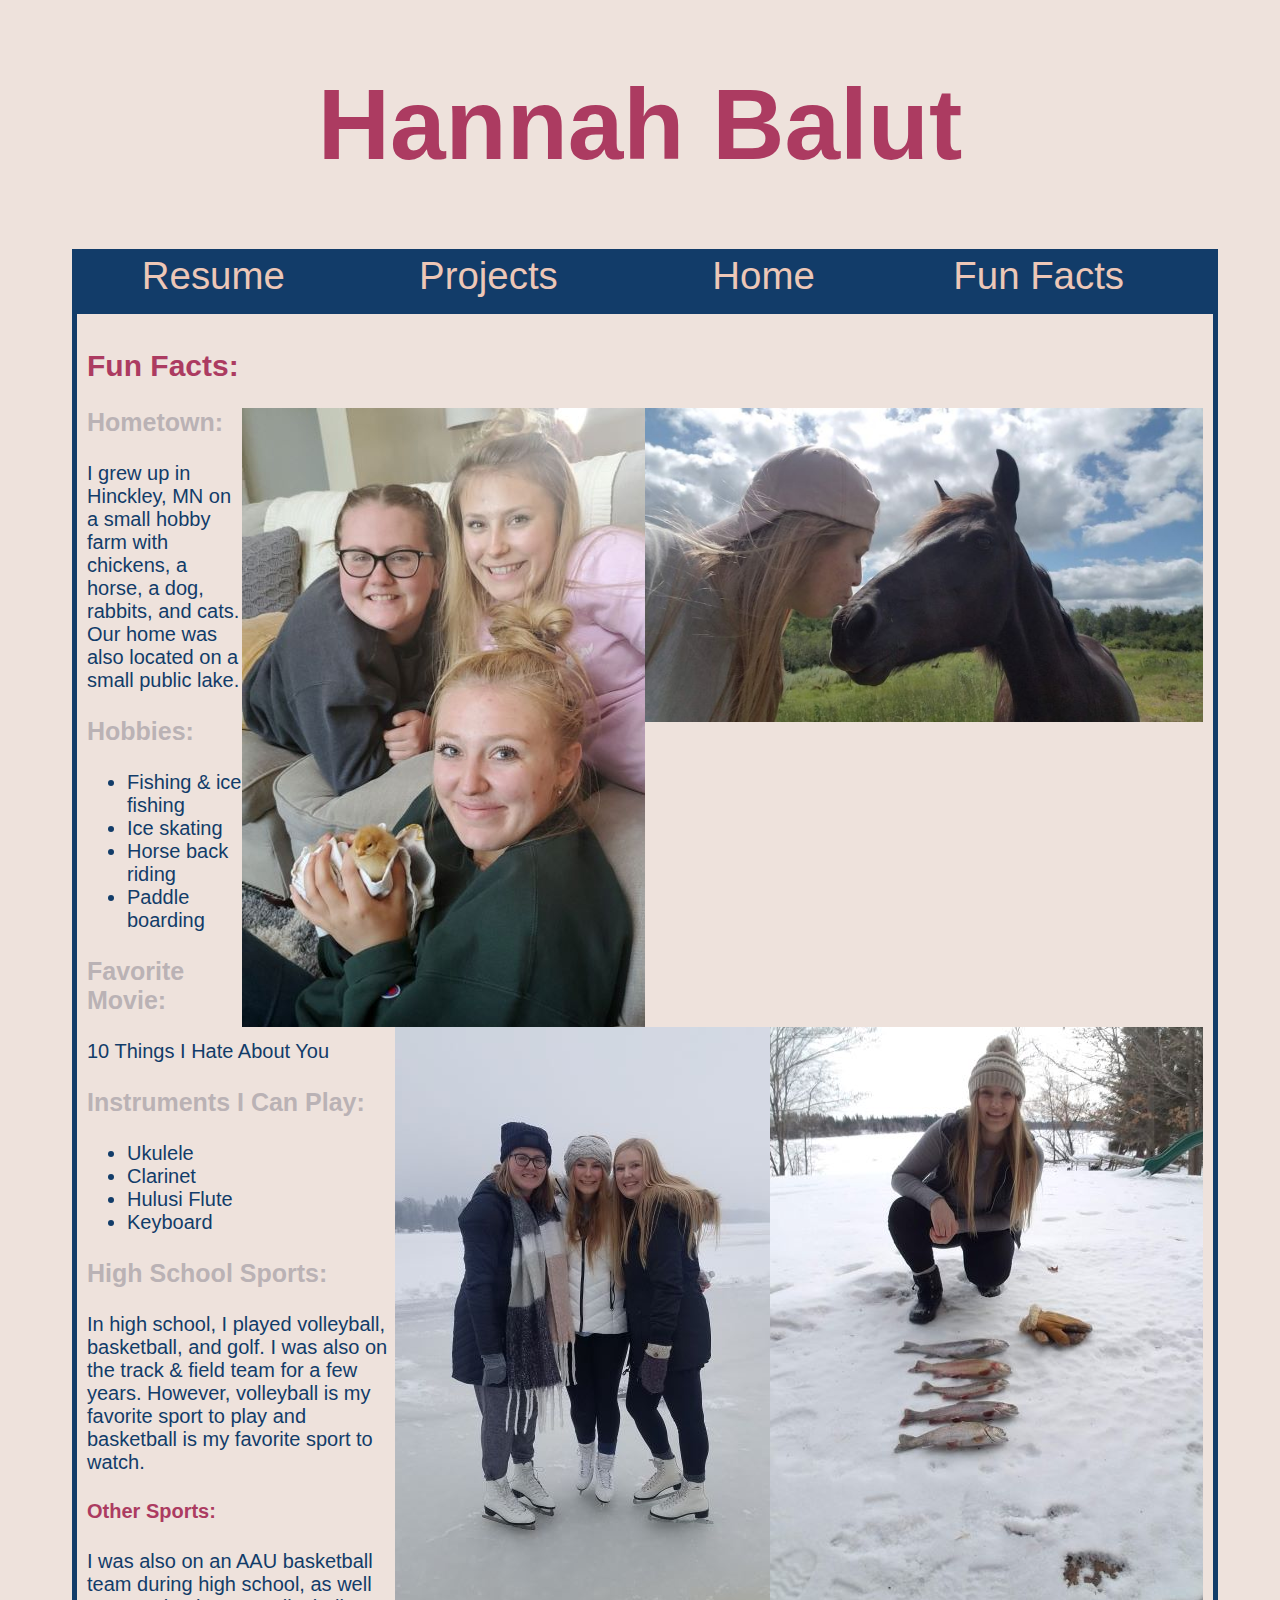
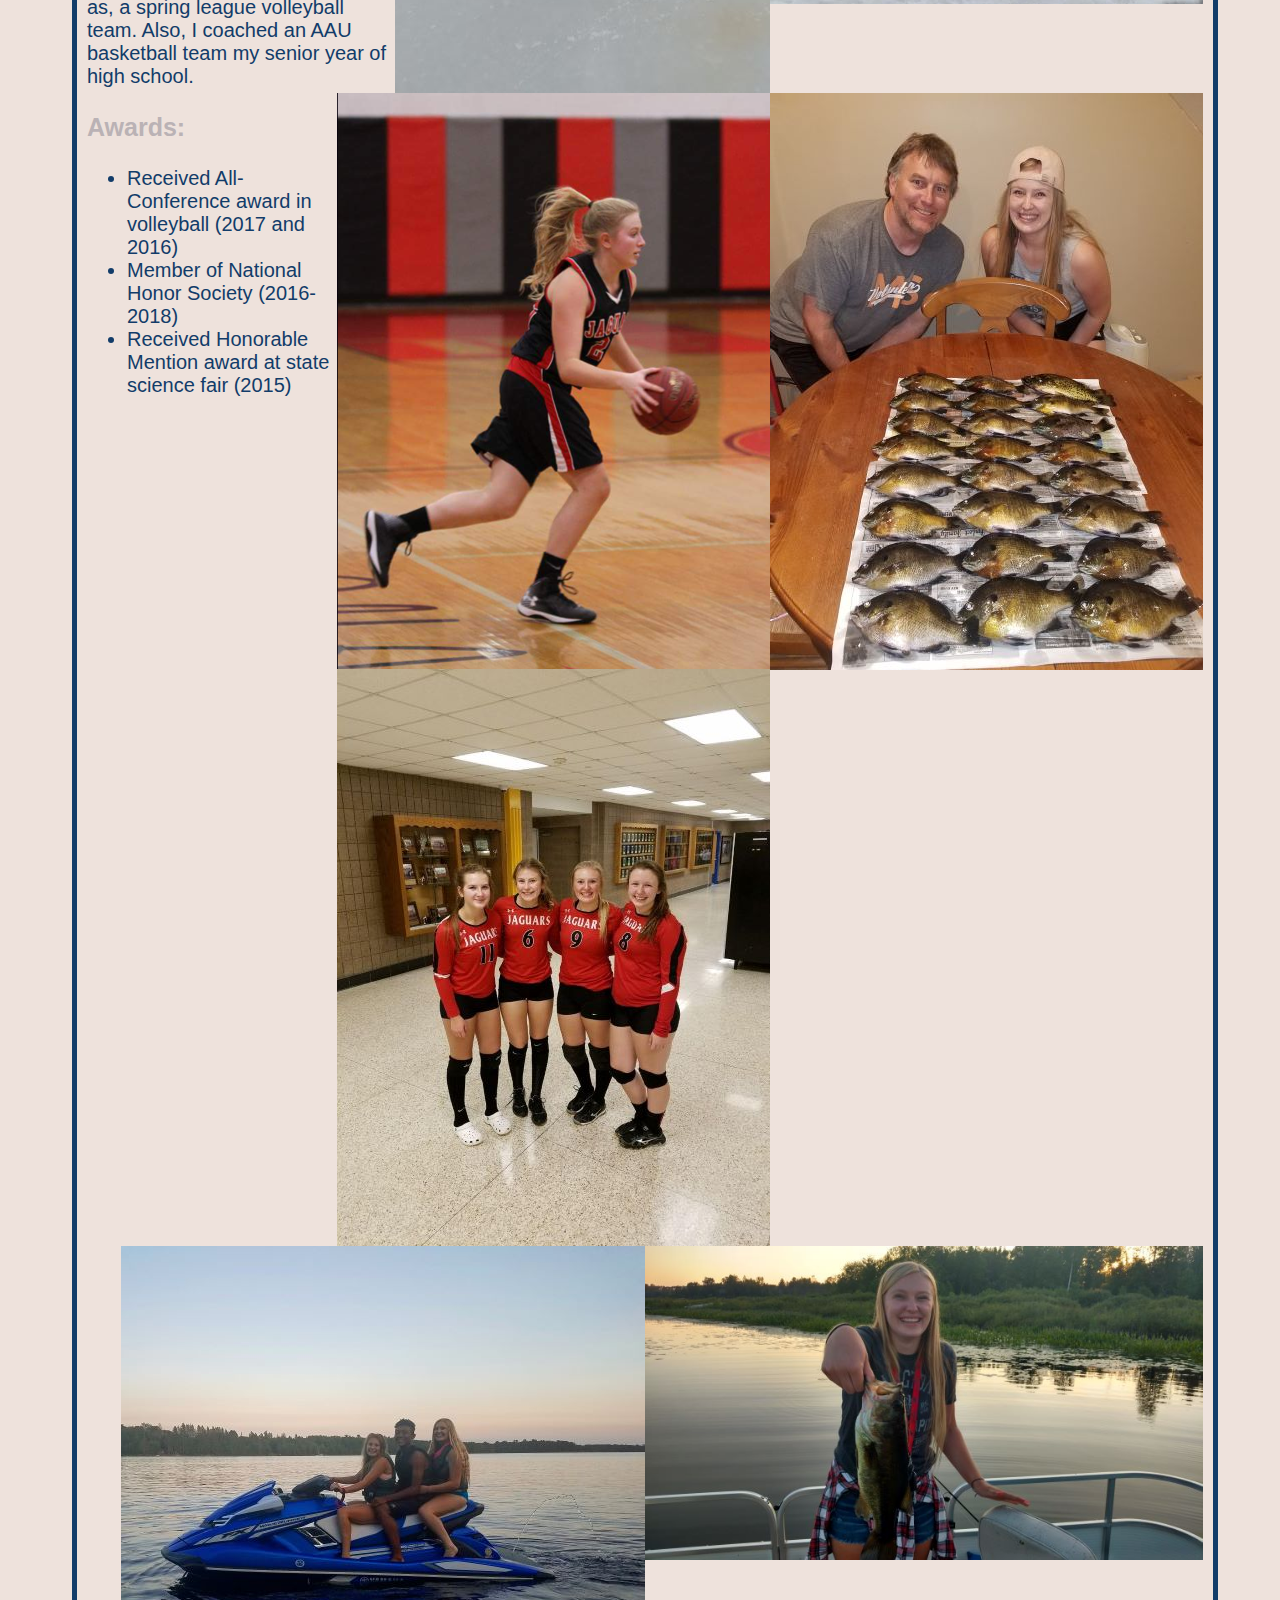
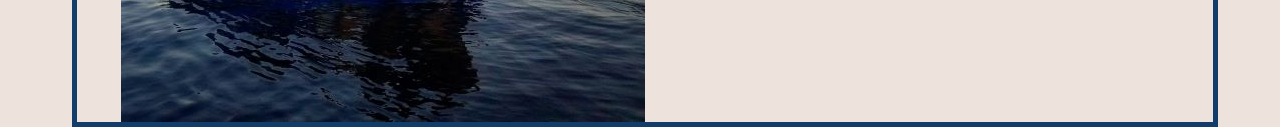
==== fun.html @ fd762564 "Update fun.html" ====
<!DOCTYPE html>
<html>
    <link rel="stylesheet"href="style.css"/>
        <head>
            <meta charset="utf-8"/>
            <meta name="viewport" content="width=device-width, initial-scale=1">
            <title>HannahBalut</title>
        </head>
<body style="background-color:#EEE2DC;">
    <h1>Hannah Balut</h1>
    <nav>
        <div id="nav">
            <div class="box">
                <a href="resume.html">Resume</a><br/>
            </div>
            <div class="box">
                <a href="projects.html">Projects</a><br/>
            </div>
            <div class="box">
                <a href="index.html">Home</a><br/>
            </div>
            <div class="box">
                <a href="fun.html">Fun Facts</a><br/>
            </div>
        </div>
    </nav>
    <div class="allinfo">
        <div class="textinfo">
            <h2>Fun Facts:</h2>
            <img src="horse.jpg" alt="Horse" />
            <img src="chicken.jpg" alt="Baby Chick"/>
            <img src="fish4.jpg" alt="Fishing Photo"/>
            <img src="iceskate.jpg" alt="Ice Skaing"/>
            <img src="fish3.jpg" alt="Fishing Photo"/>
            <img src="basketball1.jpg" alt="Basketball"/>
            <img src="volleyball.jpg" alt="volleyball Photo"/>
            <img src="fish.jpg" alt="Fishing Photo"/>
            <img src="jetski.jpg" alt="Jet Ski" />
            <h3>Hometown:</h3>
            <p>I grew up in Hinckley, MN on a small hobby farm with chickens, a horse, a dog, rabbits, and cats.  Our home was also located on a small public lake.</p>
            <h3>Hobbies:</h3>
            <ul>
                <li>Fishing & ice fishing</li>
                <li>Ice skating</li>
                <li>Horse back riding</li>
                <li>Paddle boarding</li>
            </ul>
            <h3>Favorite Movie:</h3>
            <p>10 Things I Hate About You</p>
            <h3>Instruments I Can Play:</h3>
            <ul>
                <li>Ukulele</li>
                <li>Clarinet</li>
                <li>Hulusi Flute</li>
                <li>Keyboard</li>
            </ul>
            <h3>High School Sports:</h3>
            <p>In high school, I played volleyball, basketball, and golf.  I was also on the track & field team for a few years.  However, volleyball is my favorite sport to play and basketball is my favorite sport to watch.</p>
            <h4>Other Sports:</h4>
            <p>I was also on an AAU basketball team during high school, as well as, a spring league volleyball team.  Also, I coached an AAU basketball team my senior year of high school.</p>
            <h3>Awards:</h3>
            <ul>
                <li>Received All-Conference award in volleyball (2017 and 2016)</li>
                <li>Member of National Honor Society (2016-2018)</li>
                <li>Received Honorable Mention award at state science fair (2015)</li>
            </ul>
        </div>
    </div>

</body>
</html>
---- style.css ----
html{
    font-size: 62.5%;
    margin-left: 5%;
    margin-right: 5%;
}

h1 {
    font-size: 10rem;
    font-family: "Arial Black", sans-serif;
    color: #AC3B61;
    text-align: center;
}

#nav {
    margin: auto;
    background-color: #123C69;
    border-style: solid;
    border-color: #123C69;
    border-width: 0.5rem;
    width: 100%;
    height: 5rem;
}

.box {
    margin: auto;
    display:inline-block;
    position:relative;
    height: 100%;
    width: 24%;
    text-align: center;
}

a:link, a:visited {
    margin: auto;
    color: #EDC7B7;
    font-size: 3vw;
    text-align: center;
    display: inline-block;
    font-family: "Lucida Sans Unicode", "Lucida Grande", sans-serif;
    text-decoration: none;
  }

  a.greylink:link, a.greylink:visited {
    text-align: left;
    font-size: 2.5rem;
    color: #BAB2B5;
    padding: 1rem;
    font-family: "Comic Sans MS", cursive, sans-serif;
    font-weight: bold;
}

a.greylink:hover {
    color: #7e7a7c;
}

#bold {
    font-style: bold;
}

p {
    font-size: 2rem;
    color: #123C69;
    padding-right: 10%;
}

img {
    float: right;
    max-width: 50%;
}

h2 {
    font-size: 3rem;
    color: #AC3B61;
}

h3 {
    font-size: 2.5rem;
    color: #BAB2B5;
}

h4 {
    font-size: 2rem;
    color: #AC3B61;
}

ul {
    font-size: 2rem;
    color: #123C69;
}

.textinfo {
    padding: 1rem;
    font-family: "Comic Sans MS", cursive, sans-serif;
}

.allinfo {
    margin: auto;
    border-style: solid;
    border-color: #123C69;
    border-width: 0.5rem;
    float: left;
    width: 100%;    
    height: auto;
}
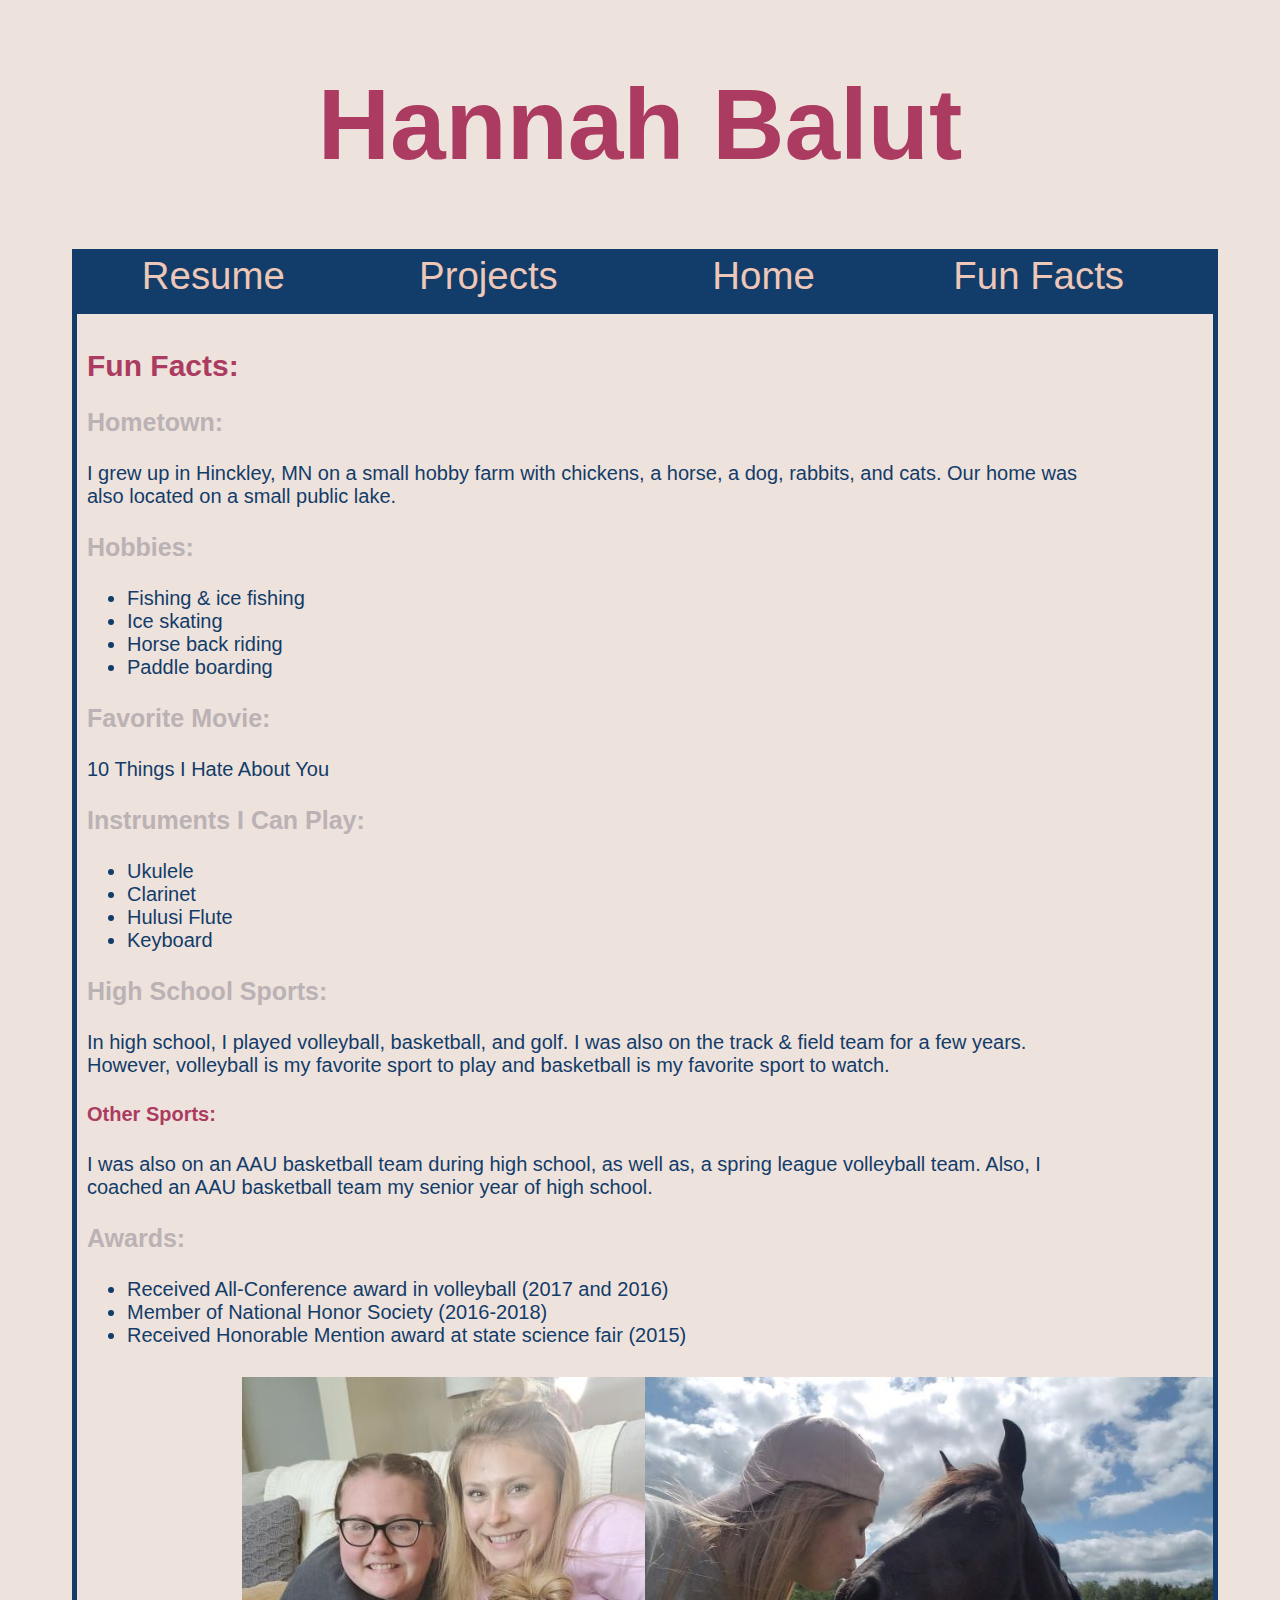
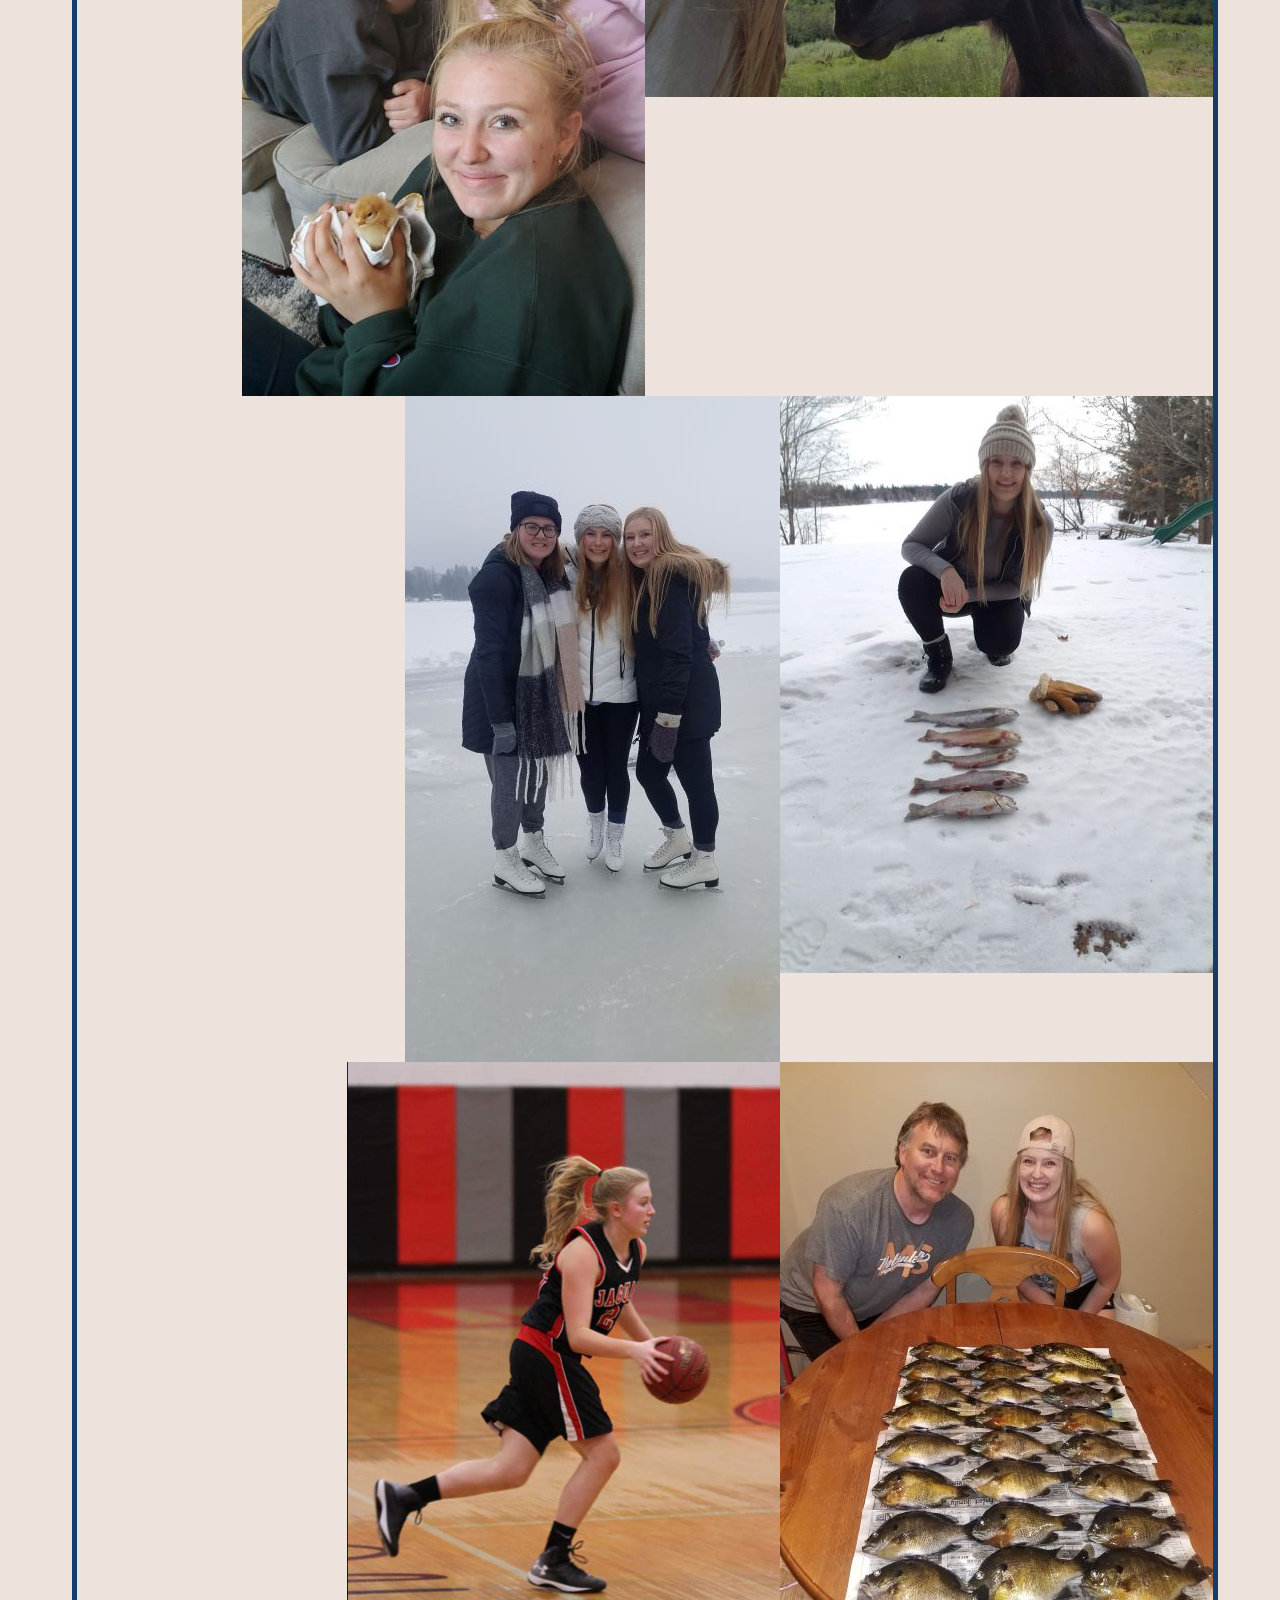
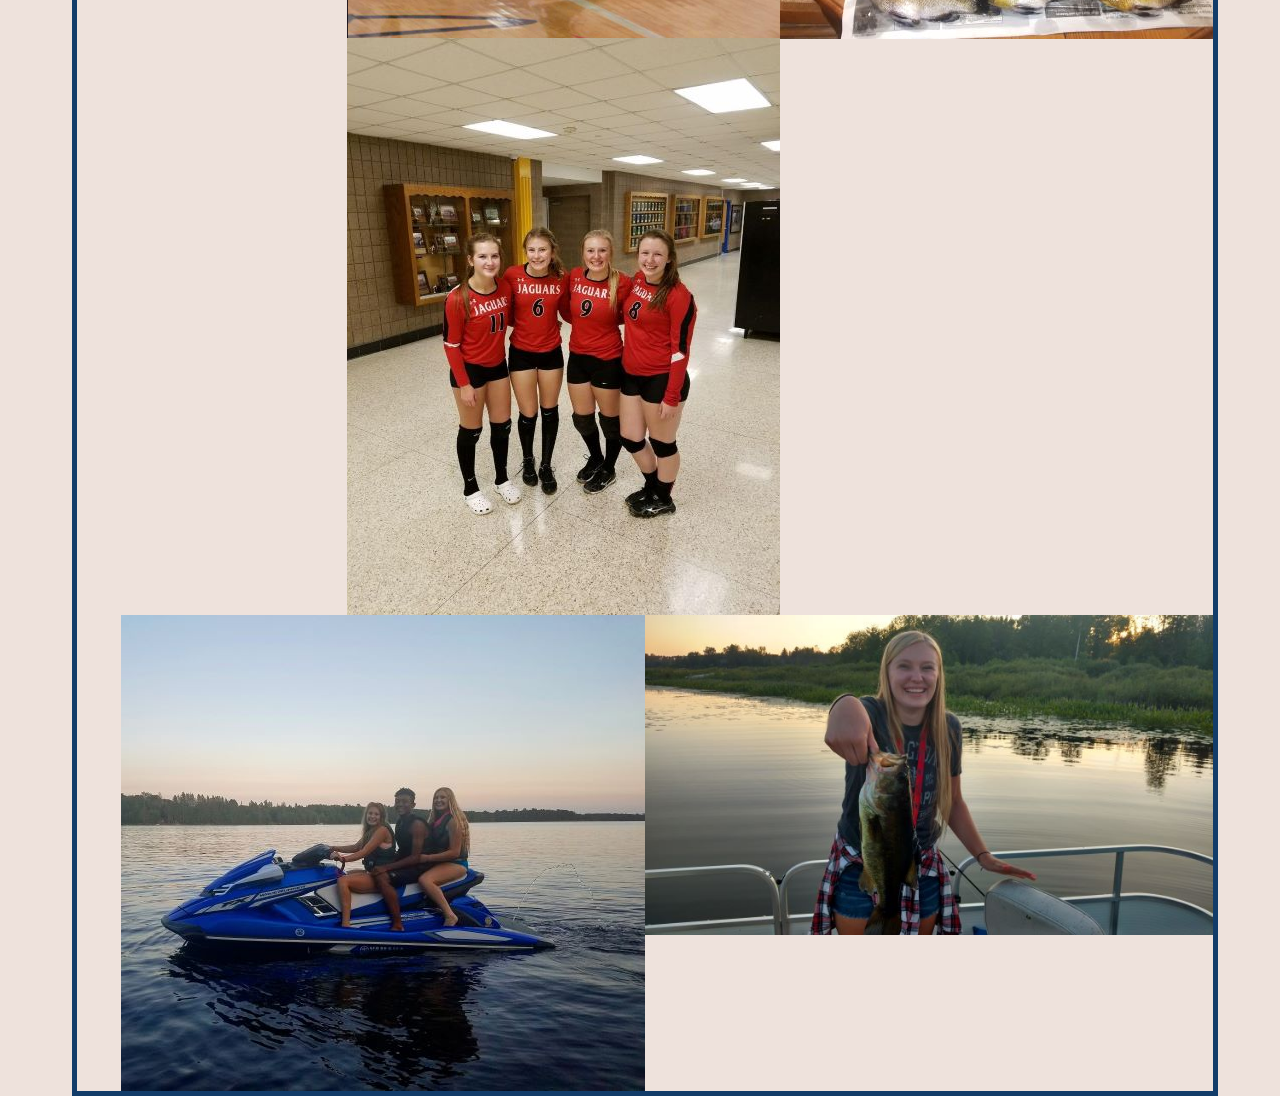
==== commit ba645278: "Update fun.html" ====
--- a/fun.html
+++ b/fun.html
@@ -27,15 +27,6 @@
     <div class="allinfo">
         <div class="textinfo">
             <h2>Fun Facts:</h2>
-            <img src="horse.jpg" alt="Horse" />
-            <img src="chicken.jpg" alt="Baby Chick"/>
-            <img src="fish4.jpg" alt="Fishing Photo"/>
-            <img src="iceskate.jpg" alt="Ice Skaing"/>
-            <img src="fish3.jpg" alt="Fishing Photo"/>
-            <img src="basketball1.jpg" alt="Basketball"/>
-            <img src="volleyball.jpg" alt="volleyball Photo"/>
-            <img src="fish.jpg" alt="Fishing Photo"/>
-            <img src="jetski.jpg" alt="Jet Ski" />
             <h3>Hometown:</h3>
             <p>I grew up in Hinckley, MN on a small hobby farm with chickens, a horse, a dog, rabbits, and cats.  Our home was also located on a small public lake.</p>
             <h3>Hobbies:</h3>
@@ -65,6 +56,17 @@
                 <li>Received Honorable Mention award at state science fair (2015)</li>
             </ul>
         </div>
+        <div id="box">
+            <img src="horse.jpg" alt="Horse" style="clear: none;"/>
+            <img src="chicken.jpg" alt="Baby Chick" style="clear: none;"/>
+            <img src="fish4.jpg" alt="Fishing Photo" style="clear: none;"/>
+            <img src="iceskate.jpg" alt="Ice Skaing" style="clear: none;"/>
+            <img src="fish3.jpg" alt="Fishing Photo" style="clear: none;"/>
+            <img src="basketball1.jpg" alt="Basketball" style="clear: none;"/>
+            <img src="volleyball.jpg" alt="volleyball Photo" style="clear: none;"/>
+            <img src="fish.jpg" alt="Fishing Photo" style="clear: none;"/>
+            <img src="jetski.jpg" alt="Jet Ski" style="clear: none;"/>
+        </div>
     </div>
 
 </body>
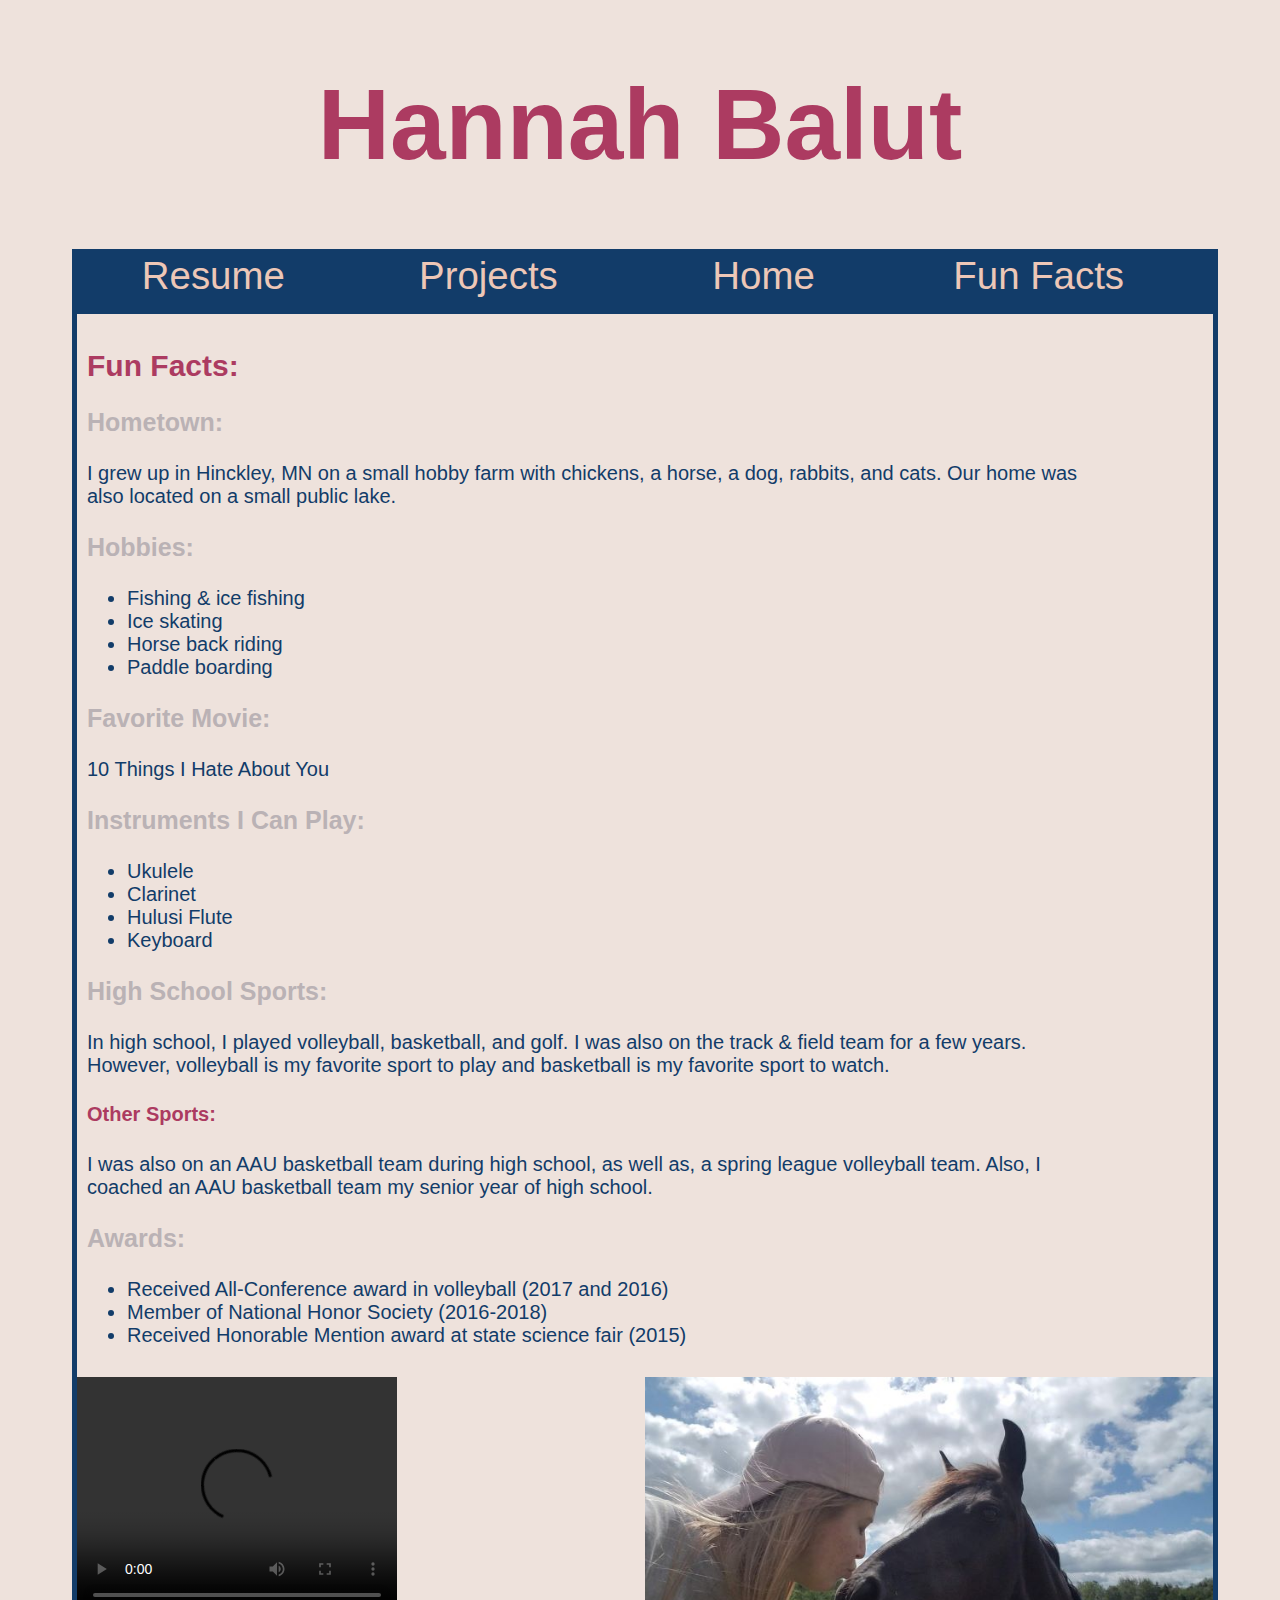
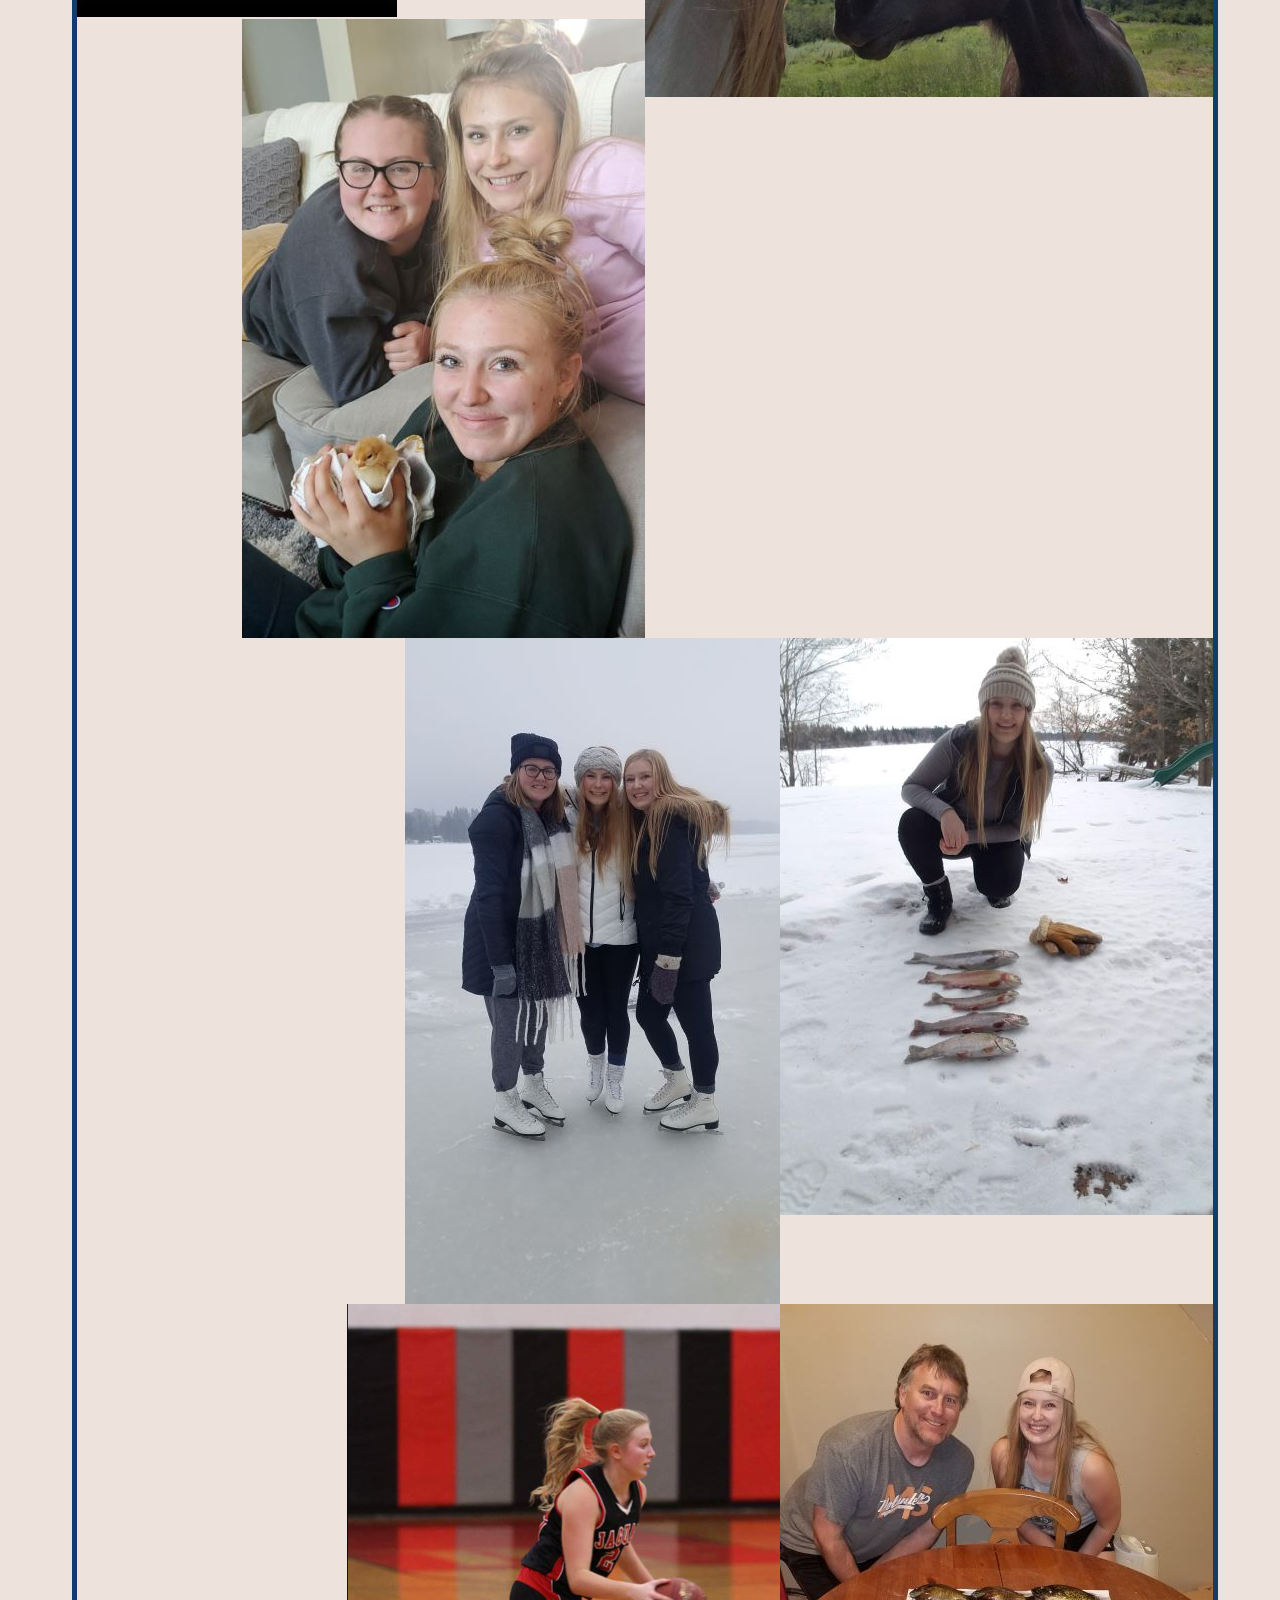
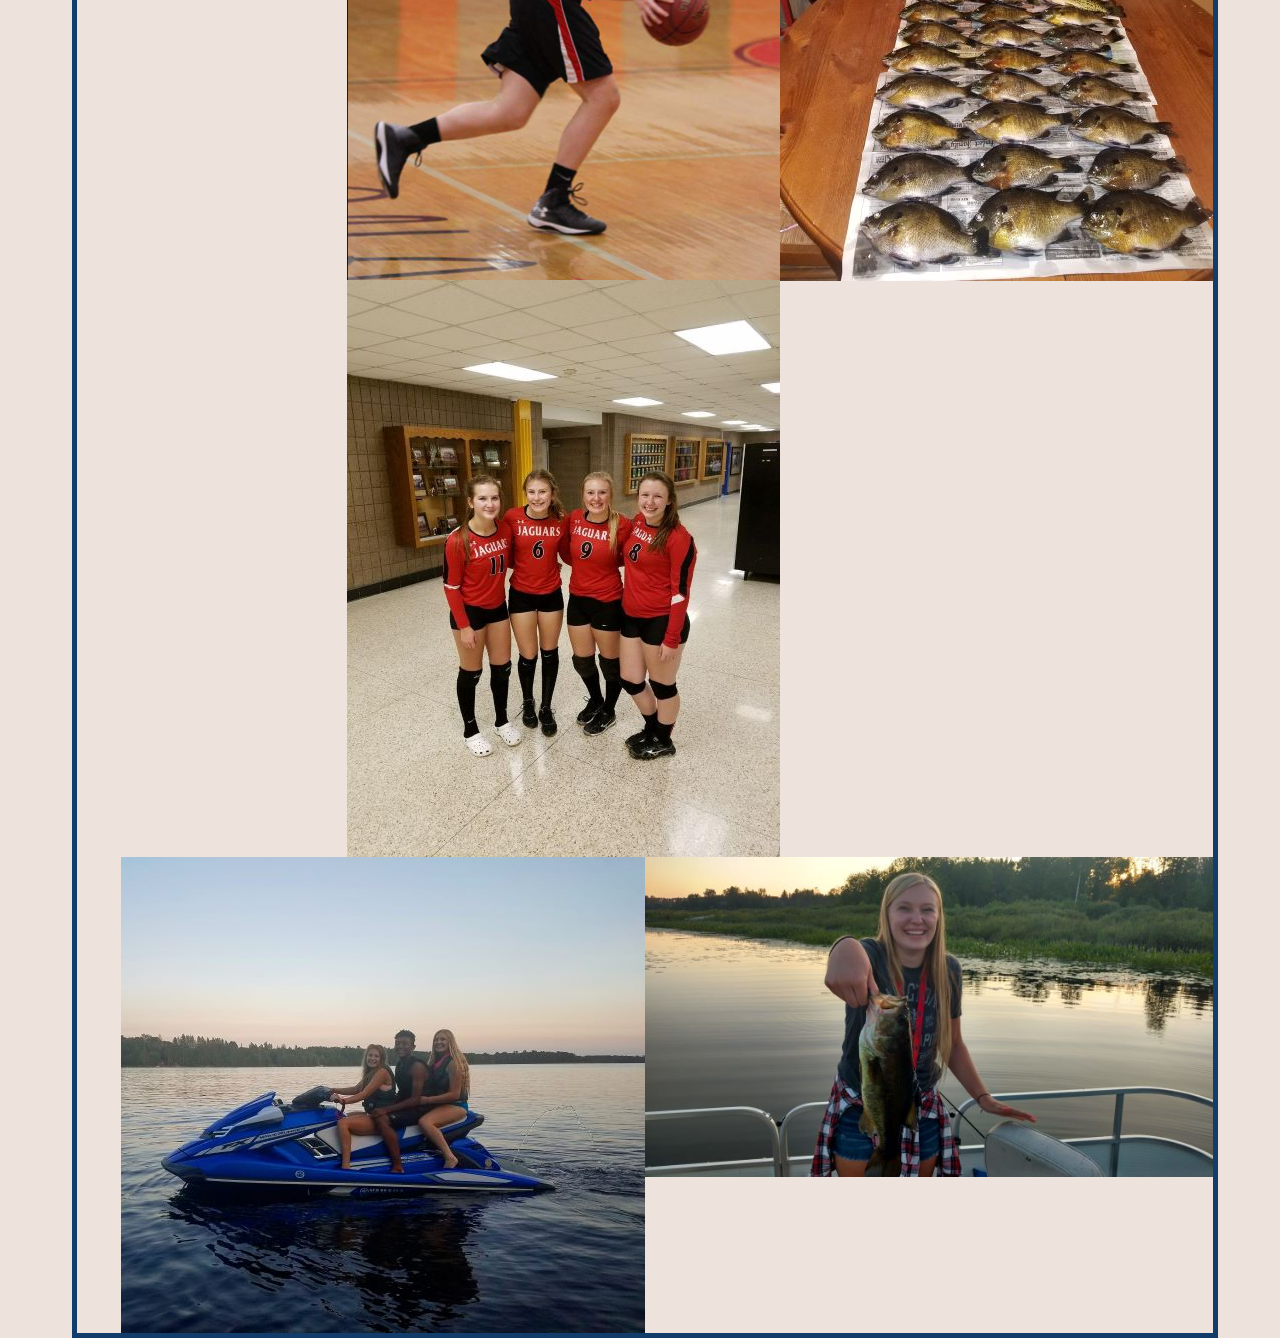
==== commit 9d59643d: "Update fun.html" ====
--- a/fun.html
+++ b/fun.html
@@ -57,6 +57,10 @@
             </ul>
         </div>
         <div id="box">
+            <video width="320" height="240" controls>
+                <source src="Hannah Balut.mp4" type="video/mp4">
+              Your browser does not support the video tag.
+              </video>
             <img src="horse.jpg" alt="Horse" style="clear: none;"/>
             <img src="chicken.jpg" alt="Baby Chick" style="clear: none;"/>
             <img src="fish4.jpg" alt="Fishing Photo" style="clear: none;"/>
--- a/style.css
+++ b/style.css
@@ -57,6 +57,11 @@
     font-style: bold;
 }
 
+#box {
+    max-width: 100%;
+    max-height: 100%;
+}
+
 p {
     font-size: 2rem;
     color: #123C69;
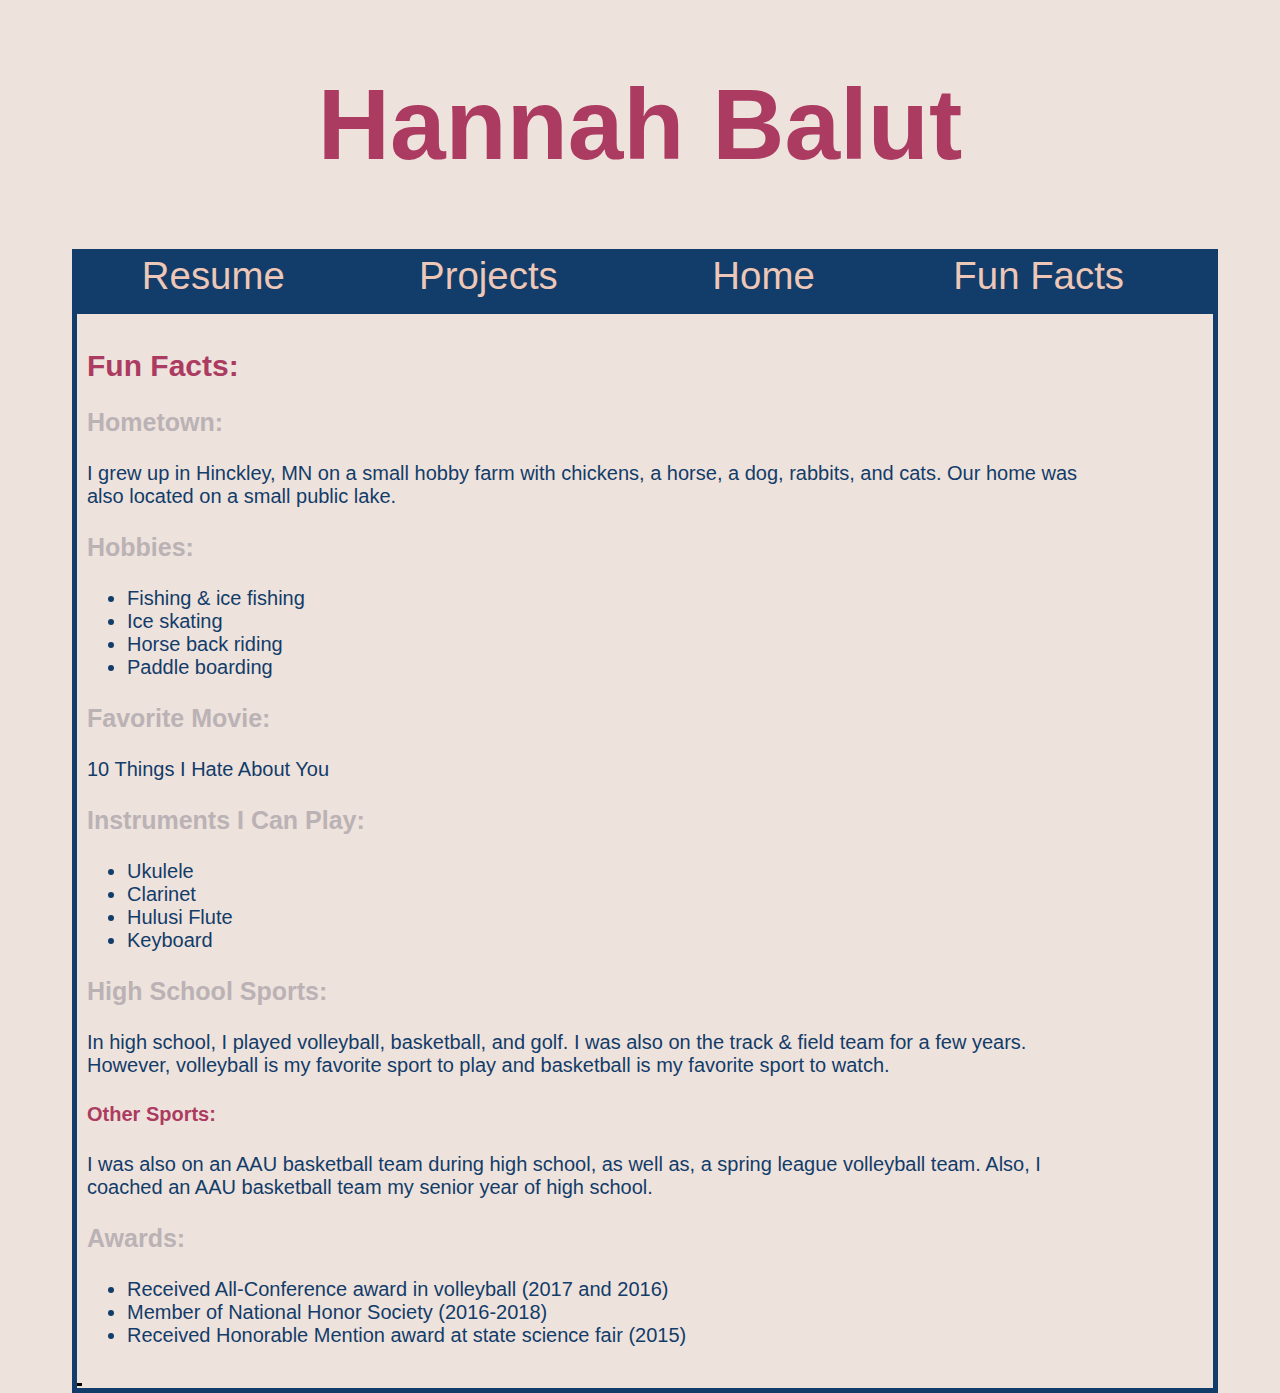
==== commit 5d4a821b: "Update fun.html" ====
--- a/fun.html
+++ b/fun.html
@@ -57,19 +57,10 @@
             </ul>
         </div>
         <div id="box">
-            <video width="320" height="240" controls>
+            <video width=5rem height=3rem controls>
                 <source src="Hannah Balut.mp4" type="video/mp4">
               Your browser does not support the video tag.
               </video>
-            <img src="horse.jpg" alt="Horse" style="clear: none;"/>
-            <img src="chicken.jpg" alt="Baby Chick" style="clear: none;"/>
-            <img src="fish4.jpg" alt="Fishing Photo" style="clear: none;"/>
-            <img src="iceskate.jpg" alt="Ice Skaing" style="clear: none;"/>
-            <img src="fish3.jpg" alt="Fishing Photo" style="clear: none;"/>
-            <img src="basketball1.jpg" alt="Basketball" style="clear: none;"/>
-            <img src="volleyball.jpg" alt="volleyball Photo" style="clear: none;"/>
-            <img src="fish.jpg" alt="Fishing Photo" style="clear: none;"/>
-            <img src="jetski.jpg" alt="Jet Ski" style="clear: none;"/>
         </div>
     </div>
 
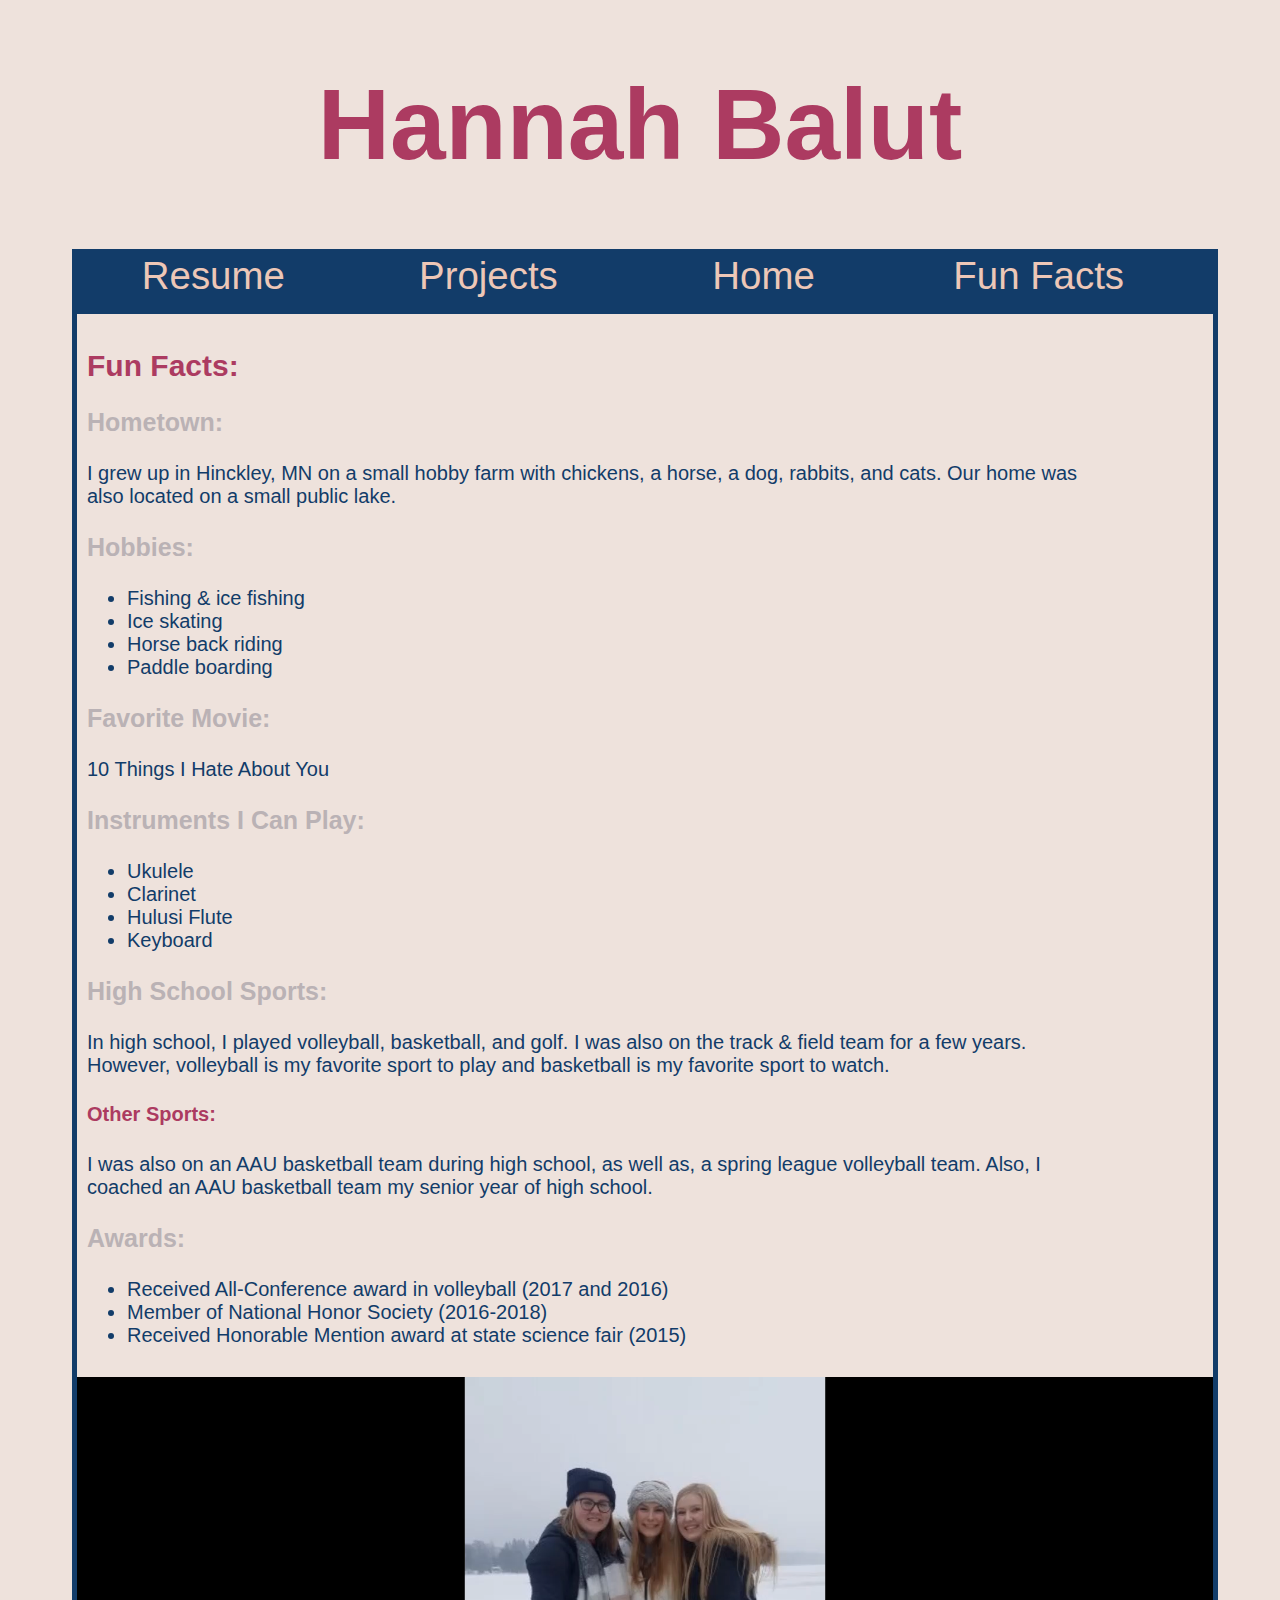
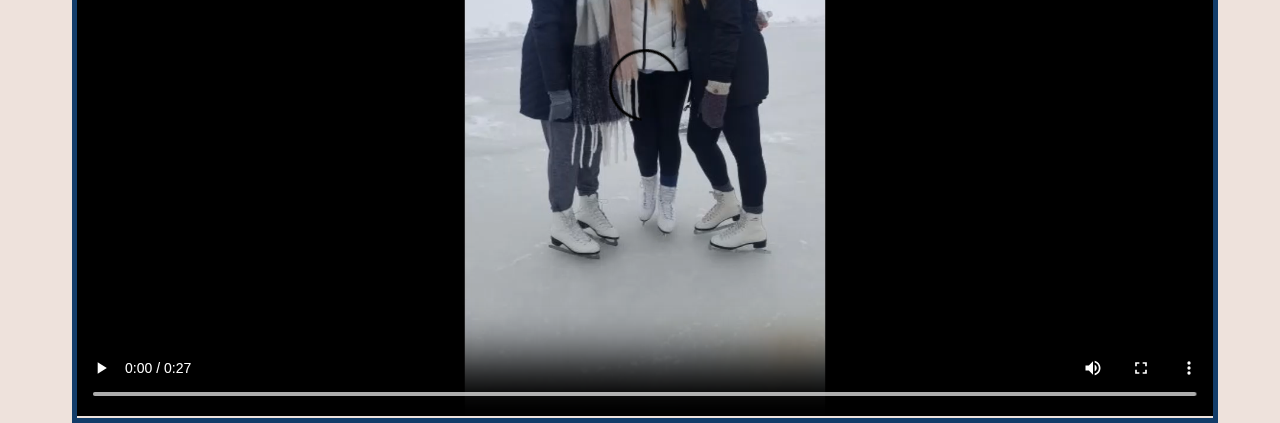
==== commit 961b2497: "Update fun.html" ====
--- a/fun.html
+++ b/fun.html
@@ -57,7 +57,7 @@
             </ul>
         </div>
         <div id="box">
-            <video width=5rem height=3rem controls>
+            <video width=100% height=auto controls>
                 <source src="Hannah Balut.mp4" type="video/mp4">
               Your browser does not support the video tag.
               </video>
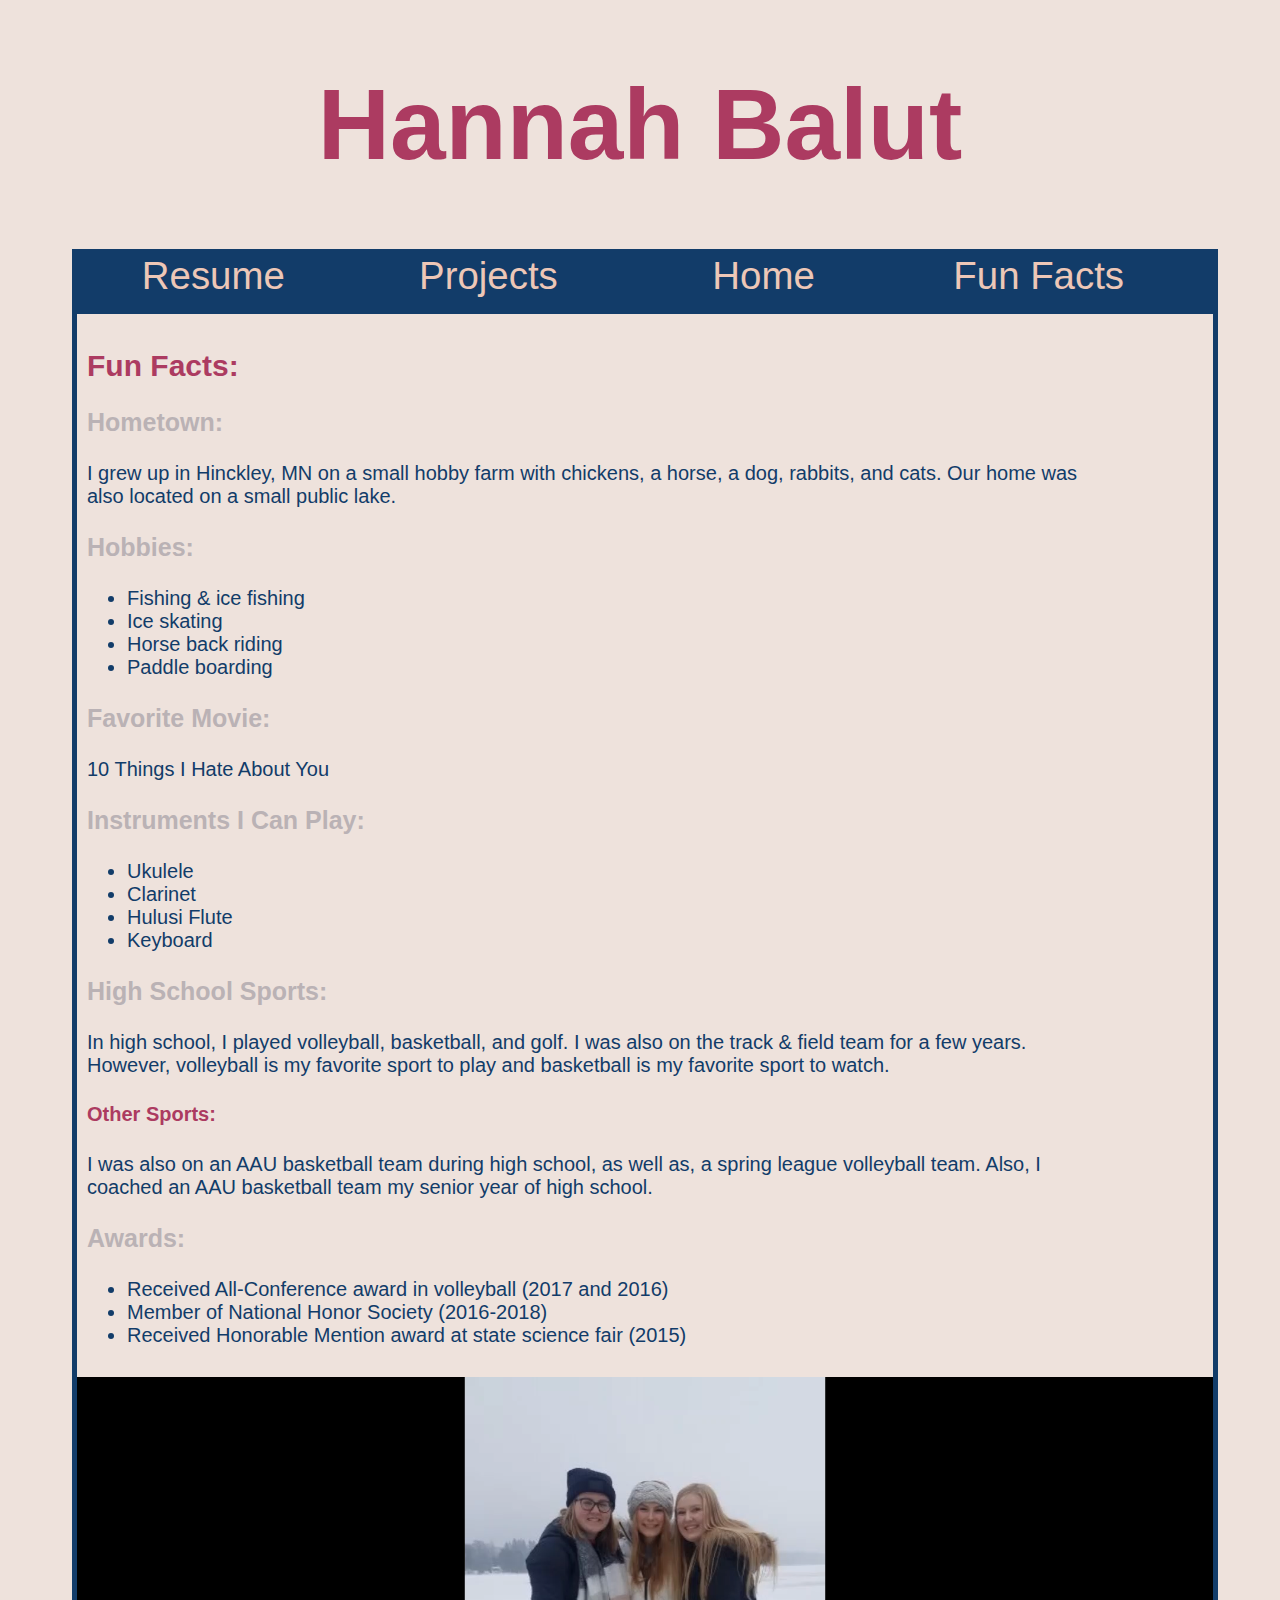
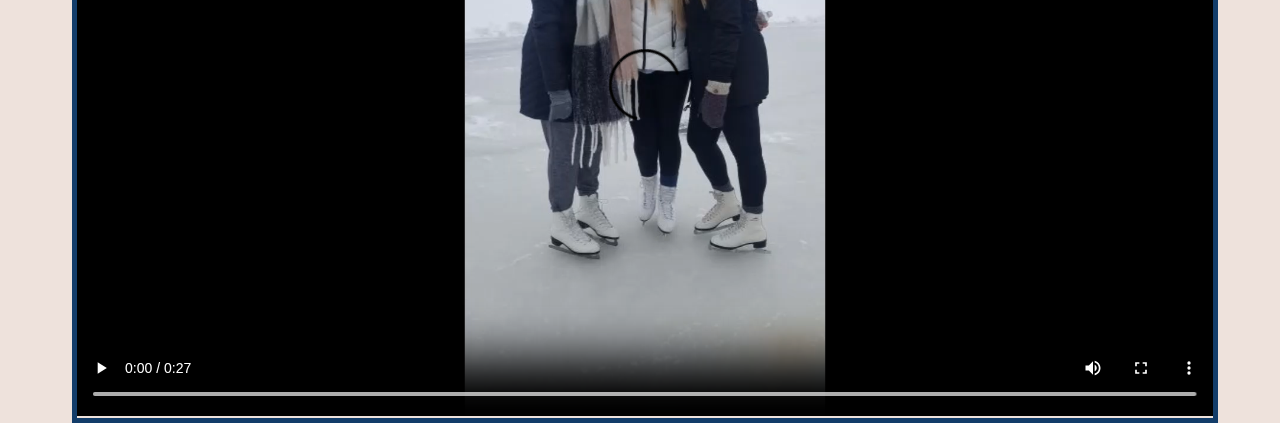
==== commit f1311e82: "Update fun.html" ====
--- a/fun.html
+++ b/fun.html
@@ -57,7 +57,7 @@
             </ul>
         </div>
         <div id="box">
-            <video width=100% height=auto controls>
+            <video width="100%" height="auto" controls>
                 <source src="Hannah Balut.mp4" type="video/mp4">
               Your browser does not support the video tag.
               </video>
